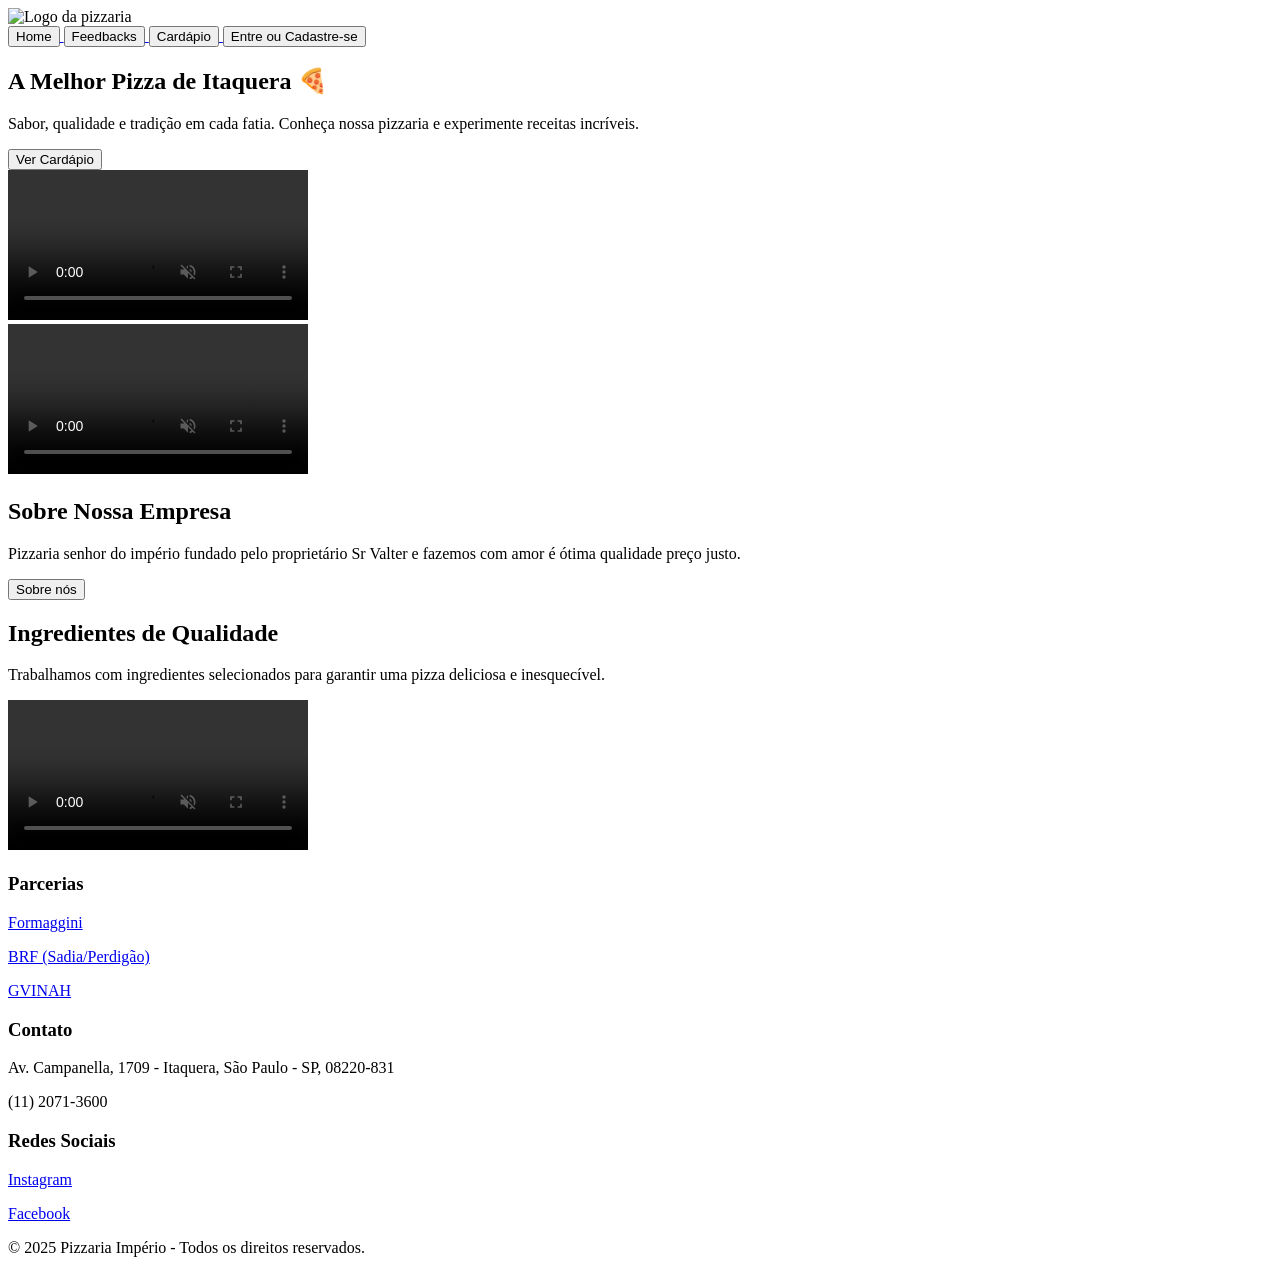
==== index.html @ 5bd28268 "Ajuste de texto no index.html" ====
<!DOCTYPE html>
<html lang="pt-BR">
<head>
    <meta charset="UTF-8">
    <meta name="viewport" content="width=device-width, initial-scale=1.0">
    <title>Pizzaria Império</title>
    <link rel="stylesheet" href="css/style.css">
    <link rel="stylesheet" href="css/layout.css">
    <link rel="shortcut icon" href="imagens/logo.png" type="image/x-icon">
</head>
<body>

    <!-- HEADER -->
    <header class="header">

        <!-- LOGO -->
        <div class="logo">
            <img src="imagens/logo.png" alt="Logo da pizzaria">
        </div>

        <!-- BOTÕES -->
        <div class="header-buttons">
            <a href="index.html">
                <button><i class="fa-solid fa-house"></i> Home</button>
            </a>
            <a href="feedback.html">
                <button><i class="fa-solid fa-star"></i> Feedbacks</button>
            </a>
            <a href="cardapio.html">
                <button><i class="fa-solid fa-utensils"></i></i> Cardápio</button>
            </a>
            <a href="login.html">
                <button><i class="fa-solid fa-user icon-login"></i> Entre ou Cadastre-se </button>
            </a>
        </div>

    </header>


    <!-- MAIN -->
    <main>

        <!-- PRIMEIRA SEÇÃO -->
        <section class="hero">

            <div class="texto-hero">
                <h1>A Melhor Pizza de Itaquera 🍕</h1>

                <p>
                    Sabor, qualidade e tradição em cada fatia. Conheça nossa pizzaria e experimente receitas incríveis.
                </p>

                <a href="cardapio.html">
                    <button class="botao">Ver Cardápio</button>
                </a>
            </div>

            <div class="imagem-hero">
                <video controls autoplay muted loop style="pointer-events: none">
                    <source src="Imagens/pizza-banner.mp4" type="video/mp4">
                </video>
            </div>

        </section>


        <!-- SEGUNDA SEÇÃO -->
        <section class="secao secao-2">

            <!-- IMAGEM ESQUERDA -->
            <div class="midia">
                <video controls autoplay muted loop style="pointer-events: none">
                    <source src="Imagens/11991-233836102.mp4" type="video/mp4">
                </video>
            </div>

            <!-- TEXTO DIREITA -->
            <div class="texto">
                <h2>Sobre Nossa Empresa</h2>

                <p>
                    Pizzaria senhor do império fundado pelo proprietário Sr Valter e fazemos com amor é ótima qualidade preço justo.
                </p>

                  <a href="#">
                    <button class="botao">Sobre nós</button>
                </a>
            </div>

        </section>


        <!-- TERCEIRA SEÇÃO -->
        <section class="secao secao-3">

            <!-- TEXTO ESQUERDA -->
            <div class="texto">
                <h2>Ingredientes de Qualidade</h2>

                <p>
                    Trabalhamos com ingredientes selecionados para garantir uma pizza deliciosa e inesquecível.
                </p>
            </div>

            <!-- IMAGEM DIREITA -->
            <div class="midia">
                <video controls autoplay muted loop style="pointer-events: none">
                    <source src="Imagens/156878-813735363.mp4" type="video/mp4">
                </video>
            </div>

        </section>

    </main>


    <!-- FOOTER -->
    <footer class="footer">

        <!-- PARCERIAS -->
        <div class="footer-box">
            <h3>Parcerias</h3>
            <a href="https://www.formaggini.com.br/">
                <p>Formaggini</p>
            </a>
            <a href="https://centralmbrf.com.br/">
                <p>BRF (Sadia/Perdigão)</p>
            </a>
            <a href="https://www.gvinah.com.br/">
                <p>GVINAH</p>
            </a>
        </div>

        <!-- CONTATO -->
        <div class="footer-box">
            <h3>Contato</h3>
            <p><i class="fa-solid fa-map-pin"></i> Av. Campanella, 1709 - Itaquera, São Paulo - SP, 08220-831</p>
            <p><i class="fa-solid fa-phone"></i> (11) 2071-3600</p>
        </div>

        <!-- REDES SOCIAIS -->
        <div class="footer-box">
            <h3>Redes Sociais</h3>
            <a href="https://www.instagram.com/senhordo_imperio/">
                <p> <i class="fa-brands fa-instagram"></i> Instagram</p>
            </a>
            <a href="https://www.facebook.com/pizzariaimperioo?locale=pt_BR">
                <p><i class="fa-brands fa-facebook"></i> Facebook</p>
            </a>
        </div>

    </footer>

    <!-- RODAPÉ FINAL -->
    <div class="rodape">
        <p>© 2025 Pizzaria Império - Todos os direitos reservados.</p>
    </div>


    
    <!-- Importação de ícones -->
    <script src="https://kit.fontawesome.com/3814eee1f6.js" crossorigin="anonymous"></script>
    
    <script src="js/script.js"></script>
</body>
</html>
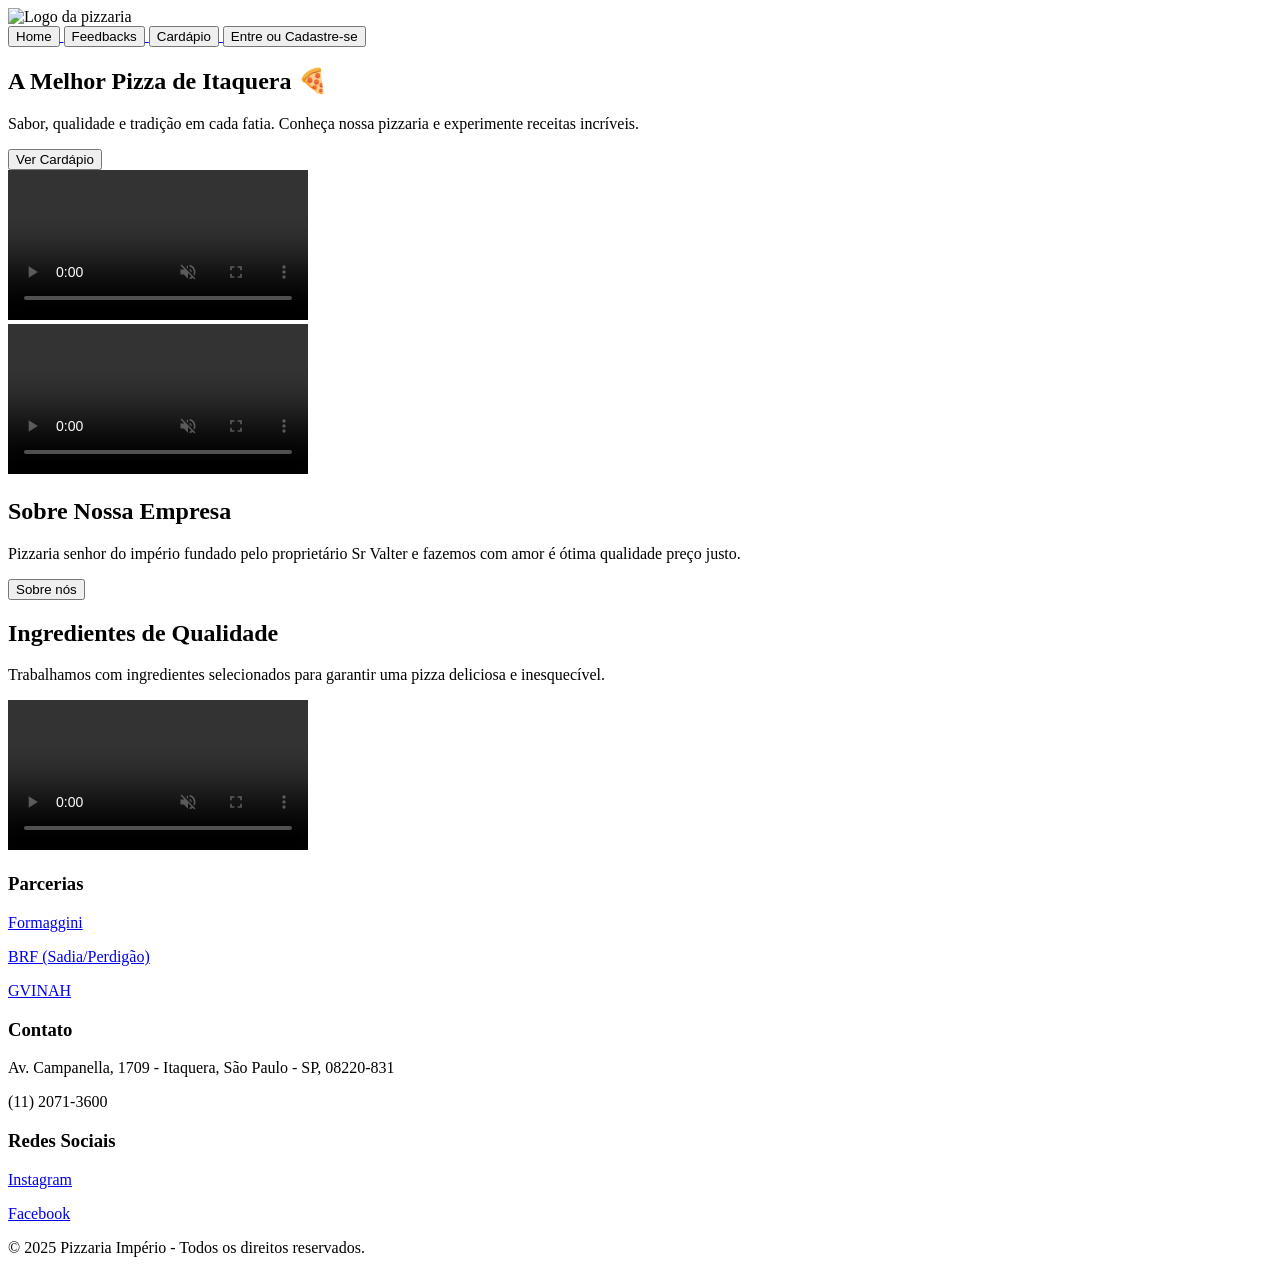
==== commit 7f4b8085: "adição do link que leva pro sobre.html" ====
--- a/index.html
+++ b/index.html
@@ -82,7 +82,7 @@
                     Pizzaria senhor do império fundado pelo proprietário Sr Valter e fazemos com amor é ótima qualidade preço justo.
                 </p>
 
-                  <a href="#">
+                  <a href="sobre.html">
                     <button class="botao">Sobre nós</button>
                 </a>
             </div>
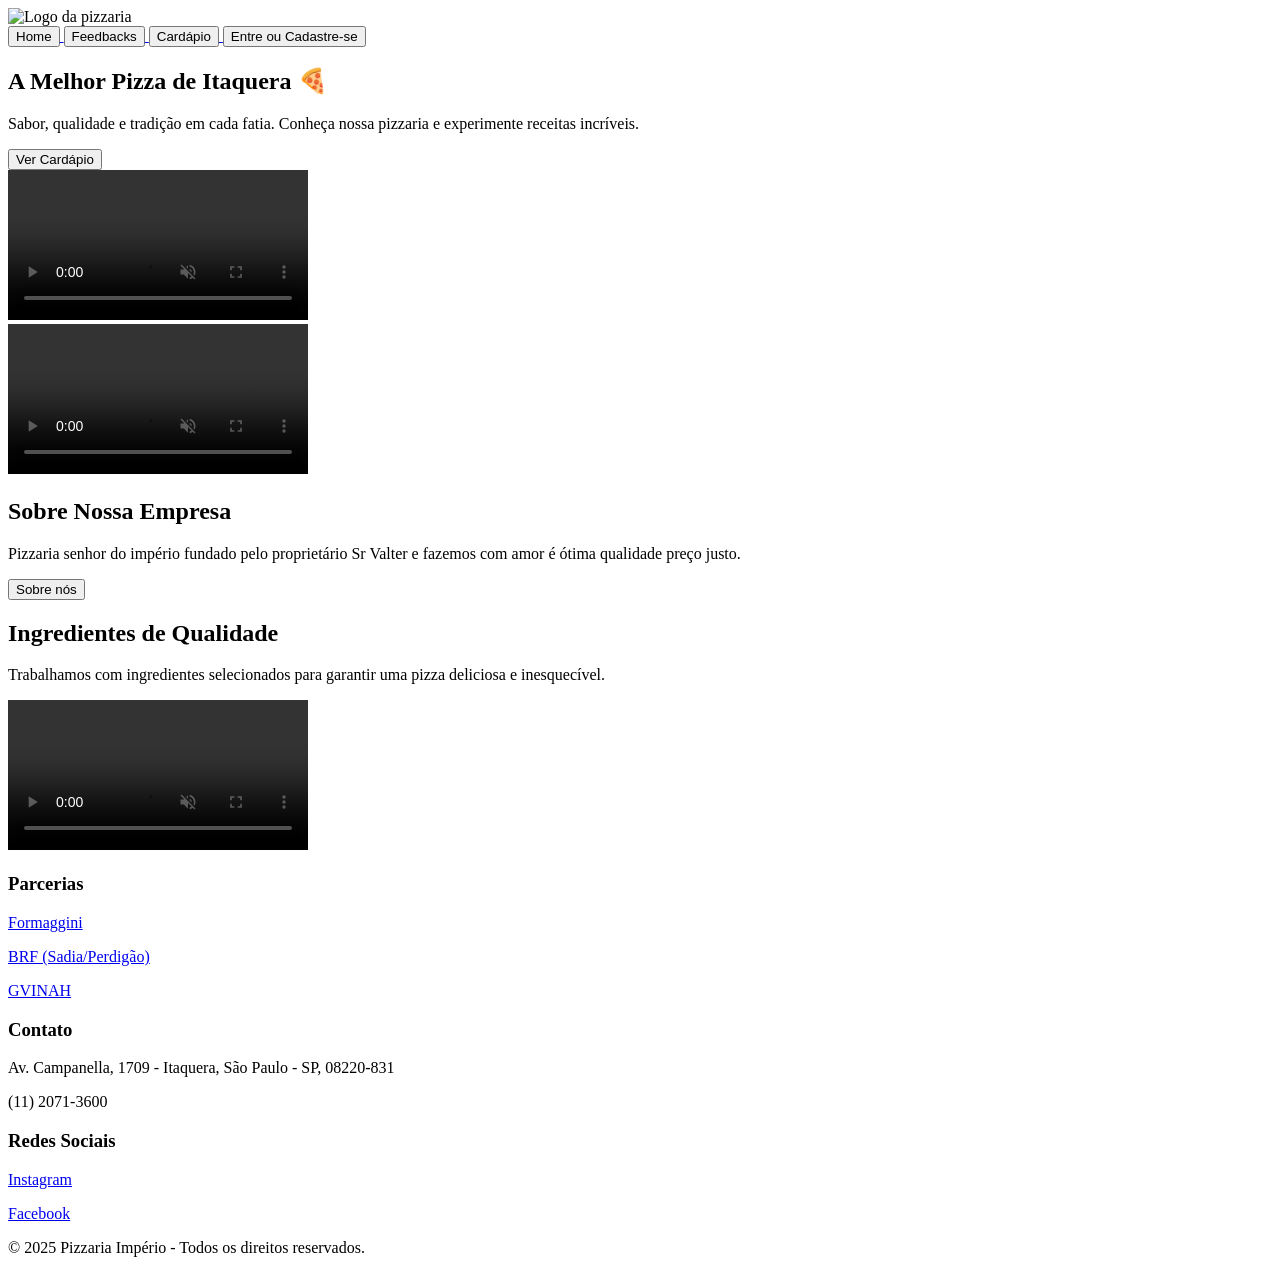
==== commit 94e4b033: "Finalizando a pagina sobre e ajustando o layout" ====
--- a/index.html
+++ b/index.html
@@ -82,7 +82,7 @@
                     Pizzaria senhor do império fundado pelo proprietário Sr Valter e fazemos com amor é ótima qualidade preço justo.
                 </p>
 
-                  <a href="sobre.html">
+                  <a href="./sobre.html">
                     <button class="botao">Sobre nós</button>
                 </a>
             </div>
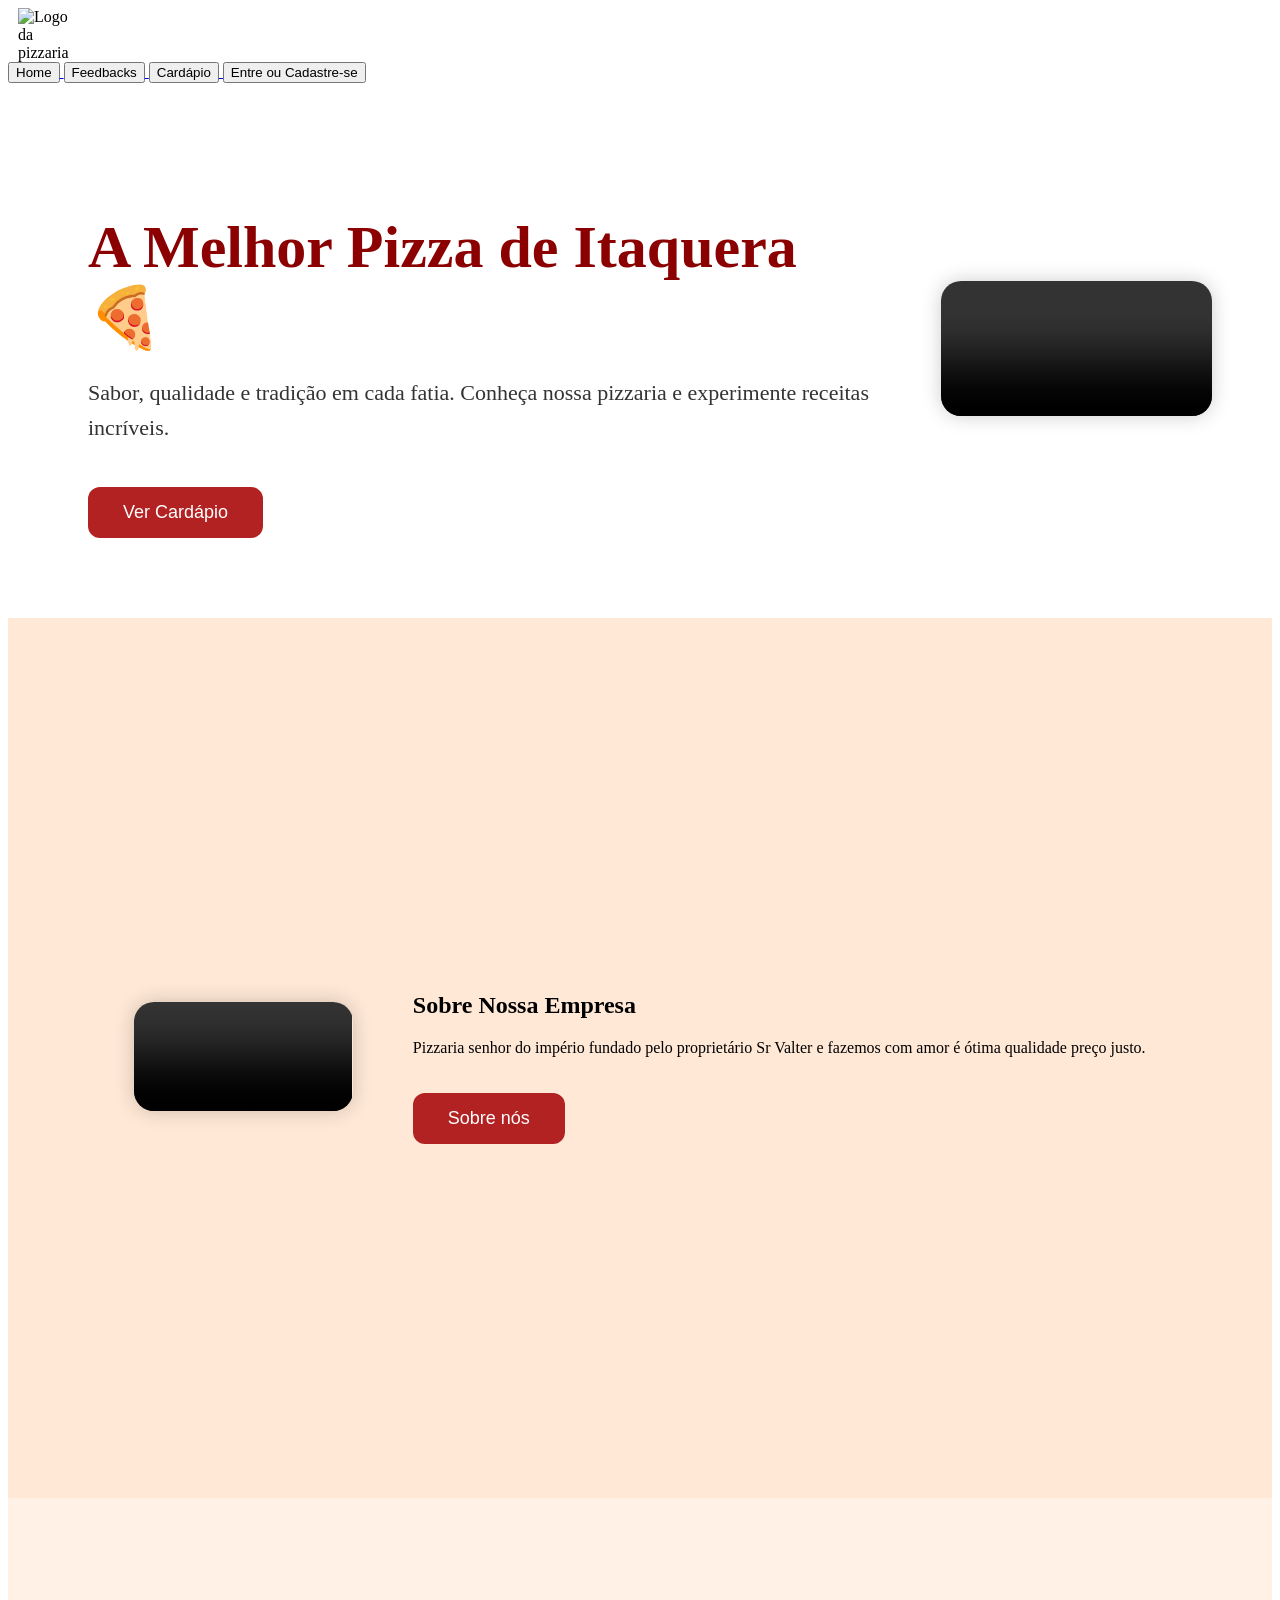
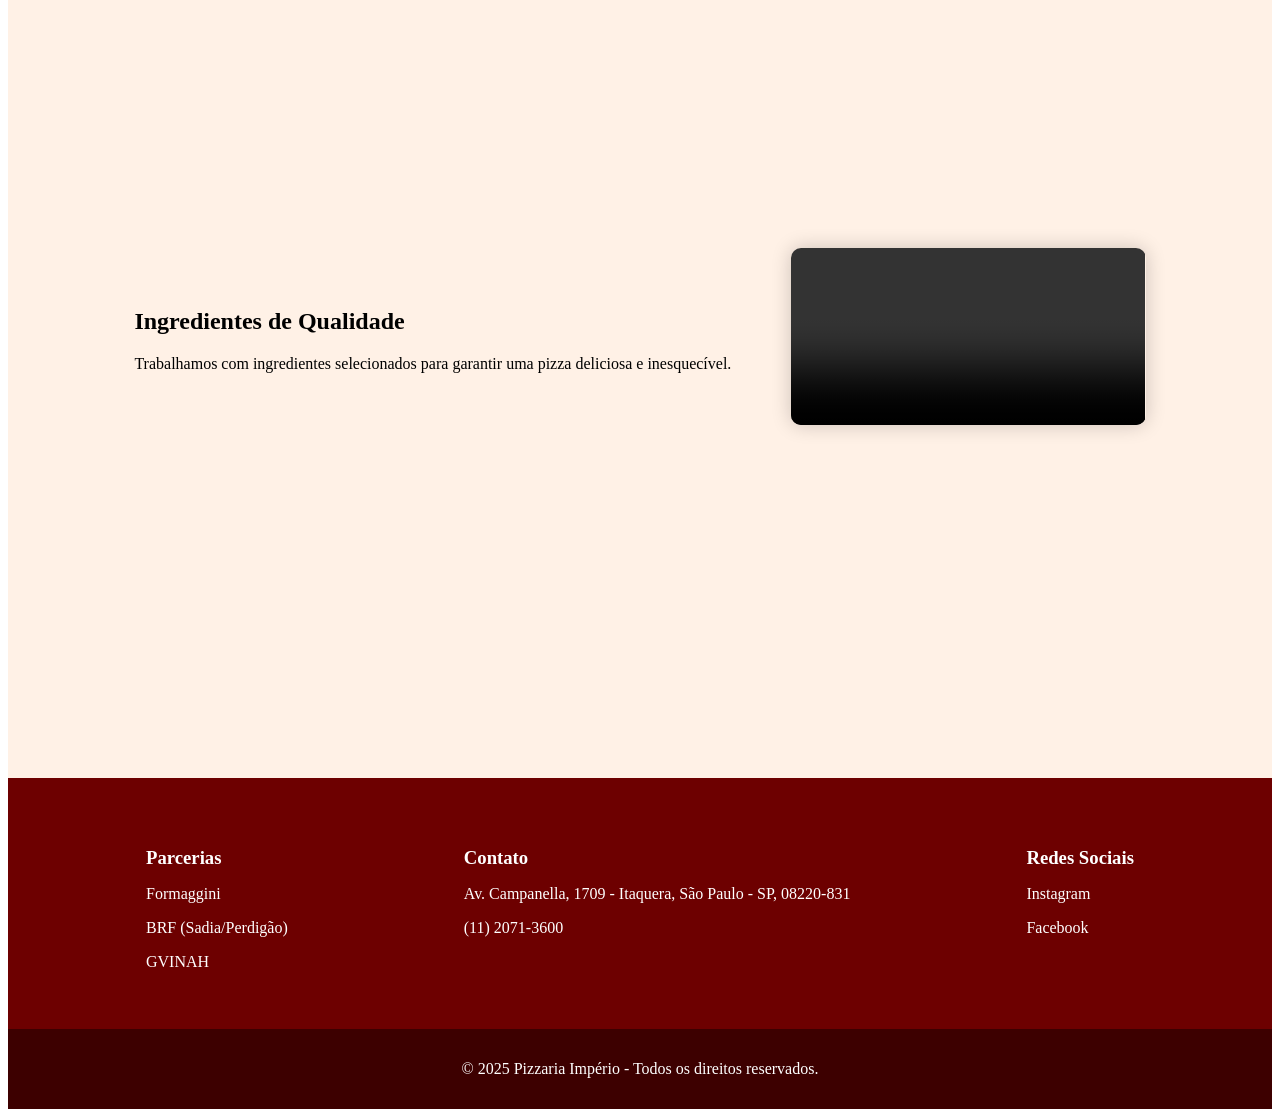
==== commit d93b9d86: "Ajustando tamanho do video da secao 3" ====
--- a/index.html
+++ b/index.html
@@ -4,6 +4,7 @@
     <meta charset="UTF-8">
     <meta name="viewport" content="width=device-width, initial-scale=1.0">
     <title>Pizzaria Império</title>
+    <base href="./">
     <link rel="stylesheet" href="css/style.css">
     <link rel="stylesheet" href="css/layout.css">
     <link rel="shortcut icon" href="imagens/logo.png" type="image/x-icon">
@@ -56,9 +57,9 @@
             </div>
 
             <div class="imagem-hero">
-                <video controls autoplay muted loop style="pointer-events: none">
-                    <source src="Imagens/pizza-banner.mp4" type="video/mp4">
-                </video>
+            <video controls autoplay muted loop style="pointer-events: none">
+                <source src="imagens/pizza-banner.mp4" type="video/mp4">
+            </video>
             </div>
 
         </section>
@@ -69,9 +70,9 @@
 
             <!-- IMAGEM ESQUERDA -->
             <div class="midia">
-                <video controls autoplay muted loop style="pointer-events: none">
-                    <source src="Imagens/11991-233836102.mp4" type="video/mp4">
-                </video>
+            <video controls autoplay muted loop style="pointer-events: none">
+                <source src="imagens/11991-233836102.mp4" type="video/mp4">
+            </video>
             </div>
 
             <!-- TEXTO DIREITA -->
@@ -82,7 +83,7 @@
                     Pizzaria senhor do império fundado pelo proprietário Sr Valter e fazemos com amor é ótima qualidade preço justo.
                 </p>
 
-                  <a href="./sobre.html">
+                  <a href="sobre.html">
                     <button class="botao">Sobre nós</button>
                 </a>
             </div>
@@ -93,23 +94,20 @@
         <!-- TERCEIRA SEÇÃO -->
         <section class="secao secao-3">
 
-            <!-- TEXTO ESQUERDA -->
-            <div class="texto">
-                <h2>Ingredientes de Qualidade</h2>
+    <div class="texto">
+        <h2>Ingredientes de Qualidade</h2>
+        <p>
+            Trabalhamos com ingredientes selecionados para garantir uma pizza deliciosa e inesquecível.
+        </p>
+    </div>
 
-                <p>
-                    Trabalhamos com ingredientes selecionados para garantir uma pizza deliciosa e inesquecível.
-                </p>
-            </div>
+    <div class="midia">
+        <video controls autoplay muted loop style="pointer-events: none">
+            <source src="imagens/156878-813735363.mp4" type="video/mp4">
+        </video>
+    </div>
 
-            <!-- IMAGEM DIREITA -->
-            <div class="midia">
-                <video controls autoplay muted loop style="pointer-events: none">
-                    <source src="Imagens/156878-813735363.mp4" type="video/mp4">
-                </video>
-            </div>
-
-        </section>
+</section>
 
     </main>
 
--- a/css/style.css
+++ b/css/style.css
@@ -0,0 +1,165 @@
+/* MAIN */
+
+main{
+    width: 100%;
+}
+
+/* SEÇÕES */
+
+.secao{
+    display: flex;
+    align-items: center;
+    justify-content: center;
+    gap: 60px;
+    padding: 80px 10%;
+    min-height: 80vh;
+}
+
+/* CORES DAS SEÇÕES */
+
+.secao-1{
+    background-color: #fff8f0;
+}
+
+.secao-2{
+    background-color: #ffe8d6;
+}
+
+.secao-3{
+    background-color: #fff1e6;
+}
+
+
+/* IMAGENS/VÍDEO */
+
+.midia{
+    flex: 1;
+}
+
+.midia img, .midia video{
+    width: 100%;
+    border-radius: 20px;
+    box-shadow: 0 0 20px rgba(0,0,0,0.2);
+}
+
+
+/* Section inicial */
+.imagem-hero video{
+    width: 100%;
+    border-radius: 20px;
+    box-shadow: 0 0 20px rgba(0,0,0,0.2);
+}
+
+/* FOOTER */
+
+.footer{
+    display: flex;
+    justify-content: space-around;
+    padding: 50px;
+    background-color: #6d0000;
+    color: white;
+}
+
+.footer-box h3{
+    margin-bottom: 15px;
+}
+
+.footer-box p{
+    margin-bottom: 8px;
+}
+
+
+.footer-box svg:hover{
+    color: #ffcc00;
+}
+
+.footer-box a{
+    text-decoration: none;
+    color: #ffff;
+    transition: 0.5s;
+}
+
+.footer-box a:hover{
+    font-size: 17px;
+    color: #ffcc00;
+}
+
+
+/* RODAPÉ */
+
+.rodape{
+    background-color: #3d0000;
+    color: white;
+    text-align: center;
+    padding: 15px;
+}
+
+.logo {
+    width: 60px;
+    height: auto;
+    margin-left: 10px;
+    object-fit: contain;
+}
+
+.hero{
+    display: flex;
+    align-items: center;
+    justify-content: center;
+    gap: 50px;
+    padding: 60px;
+}
+
+/* TEXTO */
+
+.texto-hero{
+    margin: 20px;
+}
+
+.texto-hero h1{
+    font-size: 60px;
+    color: #8B0000;
+    margin-bottom: 20px;
+}
+
+.texto-hero p{
+    font-size: 22px;
+    color: #333;
+    line-height: 1.6;
+}
+
+/* BOTÃO */
+
+
+.botao{
+    margin-top: 20px;
+    padding: 15px 35px;
+    border: none;
+    border-radius: 12px;
+    background: #b22222;
+    color: white;
+    font-size: 18px;
+    cursor: pointer;
+    transition: 0.3s;
+}
+
+.botao:hover{
+    background: #8B0000;
+    transform: scale(1.05);
+}
+
+/* VIDEO */
+
+.imagem-hero video{
+    width: 100%;
+    max-width: 900px;
+    border-radius: 20px;
+    box-shadow: 0 0 20px rgba(0,0,0,0.2);
+}
+
+/* Força o vídeo a respeitar o tamanho da div pai e não estourar a tela */
+.secao-3 .midia video {
+    width: 100%;
+    max-width: 500px; /* Altere esse número se quiser ele menor ou maior */
+    height: auto;
+    border-radius: 10px; /* Para deixar a borda arredondada igual estava antes */
+}
